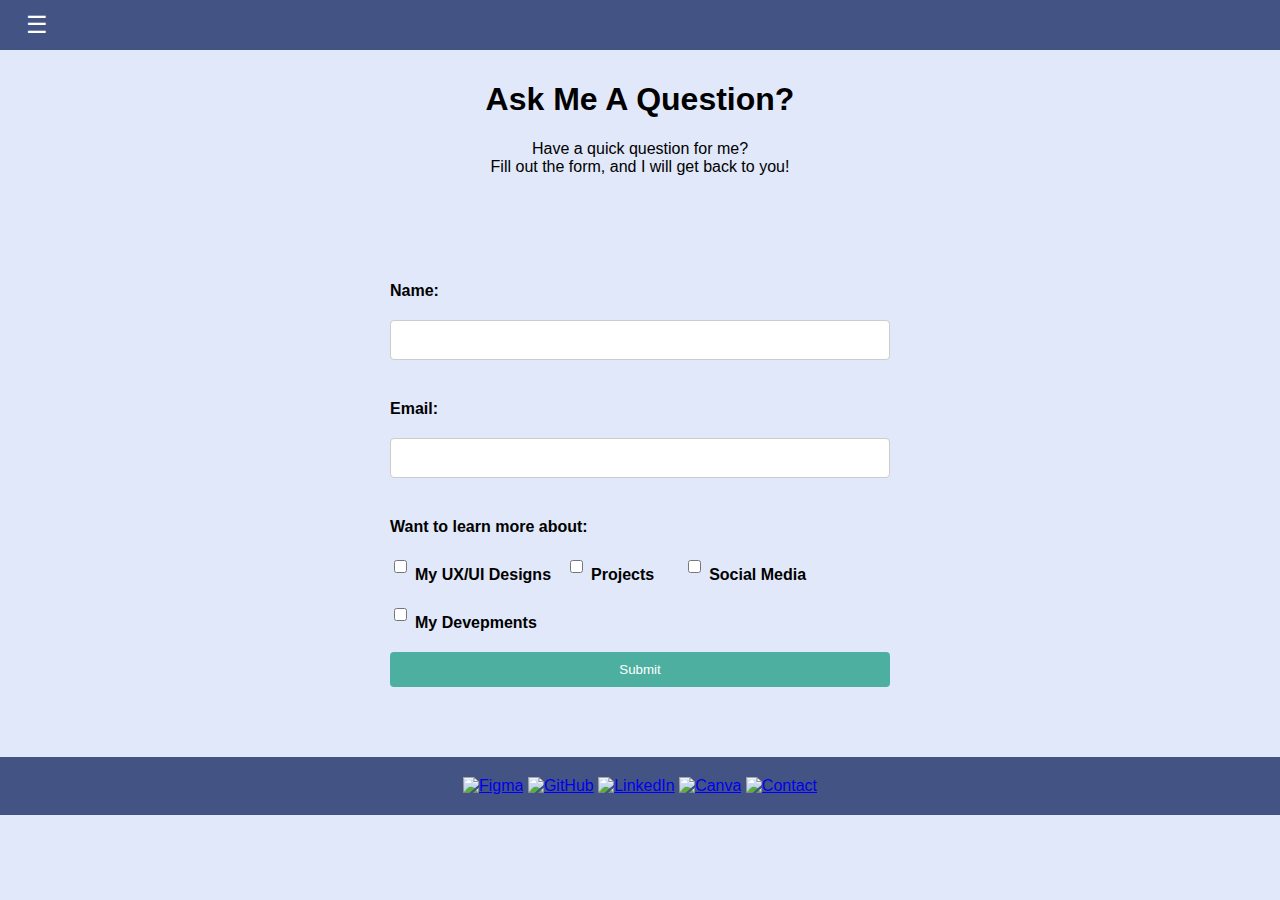
==== contactform.html @ 10572ea5 "Add files via upload" ====
<!DOCTYPE html>
<html lang="en">
<head>
    <meta charset="UTF-8">
    <meta name="viewport" content="width=device-width, initial-scale=1.0">
    <title>Wobin Mariam Sanou - Portfolio</title>
    <link rel="stylesheet" href="formstyle.css">
    <link rel="stylesheet" href="menu.css">
    </head>
<body>
    <nav class="navbar">
    <button class="menu-toggle" onclick="toggleMenu()">☰</button>
    <ul class="menu-items" id="menuList">
        <li><a href="aboutme.html">About Me</a></li>
        <li><a href="resume.html">Resume</a></li>
        <li><a href="contactform.html">Contact Me Form</a></li>
    </ul>
</nav>

    <div class="intro">
           <header>
        <nav>
            <h1>Ask Me A Question?</h1>
          <p> Have a quick question for me? <br>Fill out the form, and I will get back to you!</p>
        </nav>
    </header>
        
    <main>
        <div class="container">
        
        <form action="thanks.html" method="GET">
            <label for="name">Name:</label>
            <input class="input-area" type="text" id="name" name="name" required>

            <label for="email">Email:</label>
            <input class="input-area" type="email" id="email" name="email" required>

        <label>Want to learn more about:</label>
                <div class="checkbox-group">
                    <div>
                        <input type="checkbox" id="option1" name="options" value="option1">
                        <label for="option1">My UX/UI Designs</label>
                    </div>
                    
                    <div>
                        <input type="checkbox" id="option2" name="options" value="option2">
                        <label for="option2">Projects</label>
                    </div>
                    <br>
                    <div>
                        <input type="checkbox" id="option3" name="options" value="option3">
                        <label for="option3">Social Media</label>
                    </div>
                    
                    <div>
                        <input type="checkbox" id="option4" name="options" value="option4">
                        <label for="option4">My Devepments</label>
                    </div>
                    
                    
                </div>

            <button type="submit" class="botton-class">Submit</button>
            
            </form >
        </div>
        </main>
    </div>

    
    <footer class="social-links">
        <a href="#"><img src="figma-icon.png" alt="Figma"></a>
        <a href="#"><img src="github-icon.png" alt="GitHub"></a>
        <a href="#"><img src="linkedin-icon.png" alt="LinkedIn"></a>
        <a href="#"><img src="canva-icon.png" alt="Canva"></a>
        <a href="#"><img src="contact-icon.png" alt="Contact"></a>
    </footer>
    
    

           
<script>
        function toggleMenu() {
            var menu = document.getElementById("menuList");
            menu.classList.toggle("active");
        }
    </script>
          
    
</body>
    
</html>
---- formstyle.css ----
/* strictly for the form page to not overwhelm myself*/
        body {
            font-family: Arial, monospace;
            background-color: #e0e8f9;
            padding: 20px;
            margin: 0;
            padding: 0;
            color: black;
        }

        header {
                text-align: center;
                color: black;
                padding: 10px;
            }

        /* Keeping the container center for the form followed the example code but the text on the left side*/
        .container {
            max-width: 600px;
            margin: 0px auto;
            padding: 20px;
            text-align: left;
            background-color: #e0e8f9;
            border-radius: 8px;
        }

        
        /* Checkbox section */
        .checkbox-group {
            display: flex;
            flex-wrap: wrap;
            gap: 15px; 
        }

        .checkbox-group div {
            display: flex;
            align-items: center;
            gap: 5px; 
        }


        /* Using example as gudie  to help with styling form elements */
        form {
            display: flex;
            flex-direction: column;
            padding: 50px;
             gap: 15px; 
        }

        label {
            margin: 10px 0 5px;
            font-weight: bold;
        }

        input, textarea {
            padding: 10px;
            margin-bottom: 15px;
            border: 1px solid #ccc;
            border-radius: 4px;
            font-size: 16px;
        }
        .input-area {
            width: 100%;  
            box-sizing: border-box;  
        }
      /*uising a resuable class for the button when submiting the form*/
        .botton-class {
            padding: 10px 20px;
            border: none;
            background-color: #4cafa0;
            color: white;
            border-radius: 4px;
            cursor: pointer;
        }

        .botton-class:hover {
            background-color: #477770;
        }

    footer {
        background-color: #435383;
        color: white; 
        text-align: center; /* Center the text */
        padding: 20px; /* Add some padding */
        margin-top: auto; /* Push the footer down if using flexbox */

    }

        /* Having a Media Query for responsiveness starting with small screen tablets using example as gudie*/
        @media (max-width: 768px) {
            .container {
                padding: 15px;
                width: 90%;
            }

            input, textarea {
                font-size: 14px;
            }

            button {
                font-size: 14px;
            }
        }

        /* More responsiveness for even smaller screens using example as gudie*/
        @media (max-width: 480px) {
            input, textarea {
                font-size: 12px;
            }

            button {
                width: 100%;
            }
        }
---- menu.css ----
/* Navbar Styles */
.navbar {
    display: flex;
    justify-content: space-between;
    align-items: center;
    background-color: #435383;
    padding: 10px 20px;
    color: white;
}

.navbar .logo {
    font-size: 24px;
    color: white;
}

.menu-toggle {
    font-size: 24px;
    background: none;
    border: none;
    color: white;
    cursor: pointer;
    display: block; /* Show toggle button on all screens */
}

/* Menu Items */
.menu-items {
    list-style: none;   
    display: none; /* Hide by default */
    flex-direction: column; /* Stack items vertically */
    width: 100%;
    background-color: #435383;
    position: absolute;
    top: 60px; /* Adjust based on your navbar height */
    left: 0;

    z-index: 1000; /* Ensure the menu is above other content */

}

/* Show menu items when active */
.menu-items.active {
    display: flex; /* Show menu when active */
}

/*haviing the link white*/
.menu-items li a {
    text-decoration: none;
    color: white;
}

/* Responsive Styles focusing on a resposive menu*/
@media (max-width: 768px) {
    .menu-items {
        flex-direction: column; /* Stack items vertically in mobile view */
        display: none; /* Hide by default */
        width: 100%;
        background-color: #435383;
        position: absolute;
        top: 60px; /* Adjust based on your navbar height */
        left: 0;
        z-index: 1000; /* Ensure the menu is above other content */
    }

    .menu-items.active {
        display: flex; /* Show menu when active */
    }
}
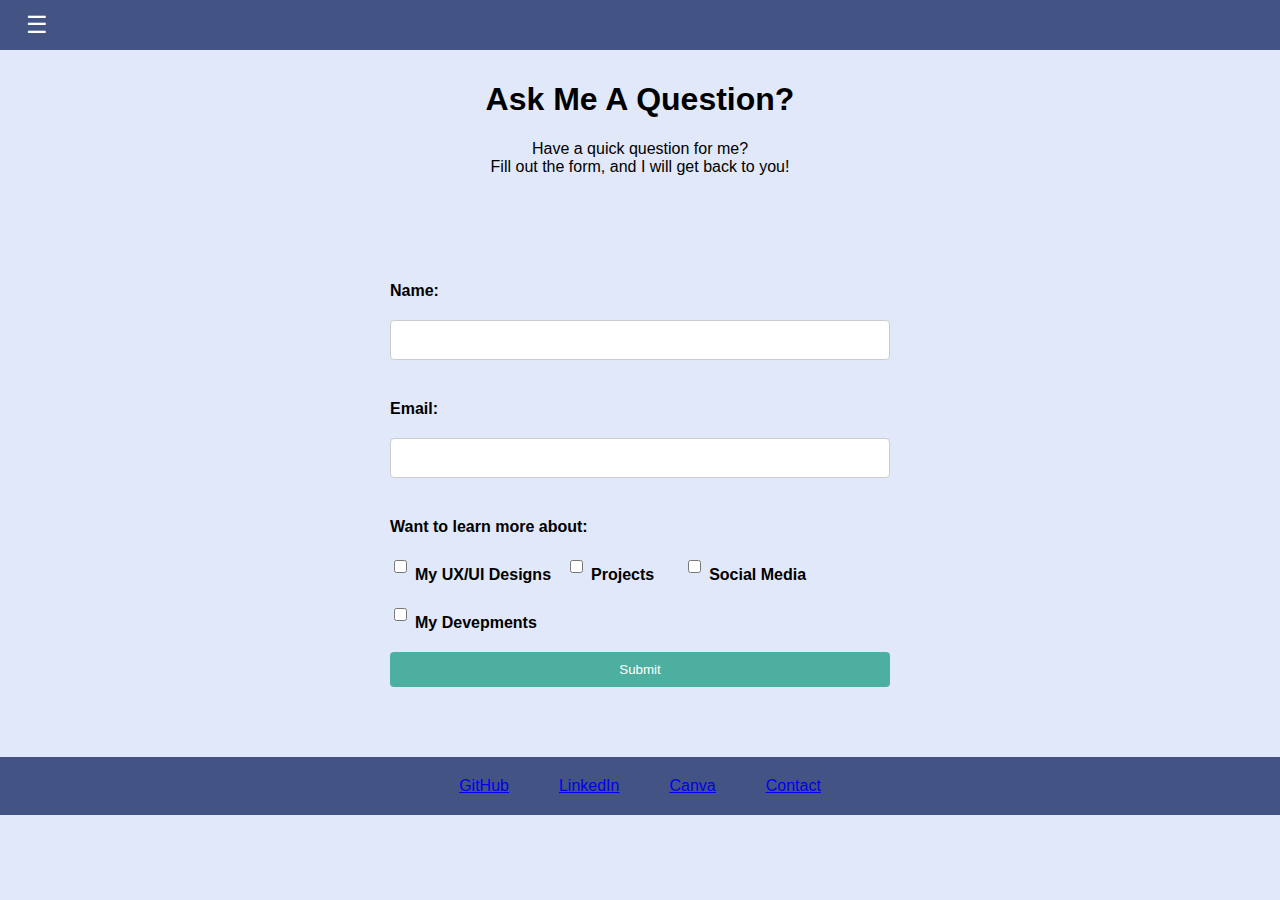
==== commit 0a8f67fd: "Update contactform.html" ====
--- a/contactform.html
+++ b/contactform.html
@@ -69,11 +69,10 @@
 
     
     <footer class="social-links">
-        <a href="#"><img src="figma-icon.png" alt="Figma"></a>
-        <a href="#"><img src="github-icon.png" alt="GitHub"></a>
-        <a href="#"><img src="linkedin-icon.png" alt="LinkedIn"></a>
-        <a href="#"><img src="canva-icon.png" alt="Canva"></a>
-        <a href="#"><img src="contact-icon.png" alt="Contact"></a>
+        <a href="https://github.com/mariamsanou">GitHub</a>
+        <a href="https://www.linkedin.com/in/wobin-sanou-b895131b7">LinkedIn</a>
+        <a href="https://showoffgorjuss-z.my.canva.site/wobinmariamsanou">Canva</a>
+        <a href="mailtto:wmariam.sanou@gmail.com">Contact</a>
     </footer>
     
     
--- a/formstyle.css
+++ b/formstyle.css
@@ -77,14 +77,17 @@
             background-color: #477770;
         }
 
-    footer {
-        background-color: #435383;
-        color: white; 
-        text-align: center; /* Center the text */
-        padding: 20px; /* Add some padding */
-        margin-top: auto; /* Push the footer down if using flexbox */
-
-    }
+   footer {
+    background-color: #435383;
+    color: white; 
+    justify-content: center;
+    text-align: center; /* Center the text */
+    padding: 20px; 
+    margin-top: auto; 
+    display: flex;
+    gap: 50px;
+    
+}
 
         /* Having a Media Query for responsiveness starting with small screen tablets using example as gudie*/
         @media (max-width: 768px) {
